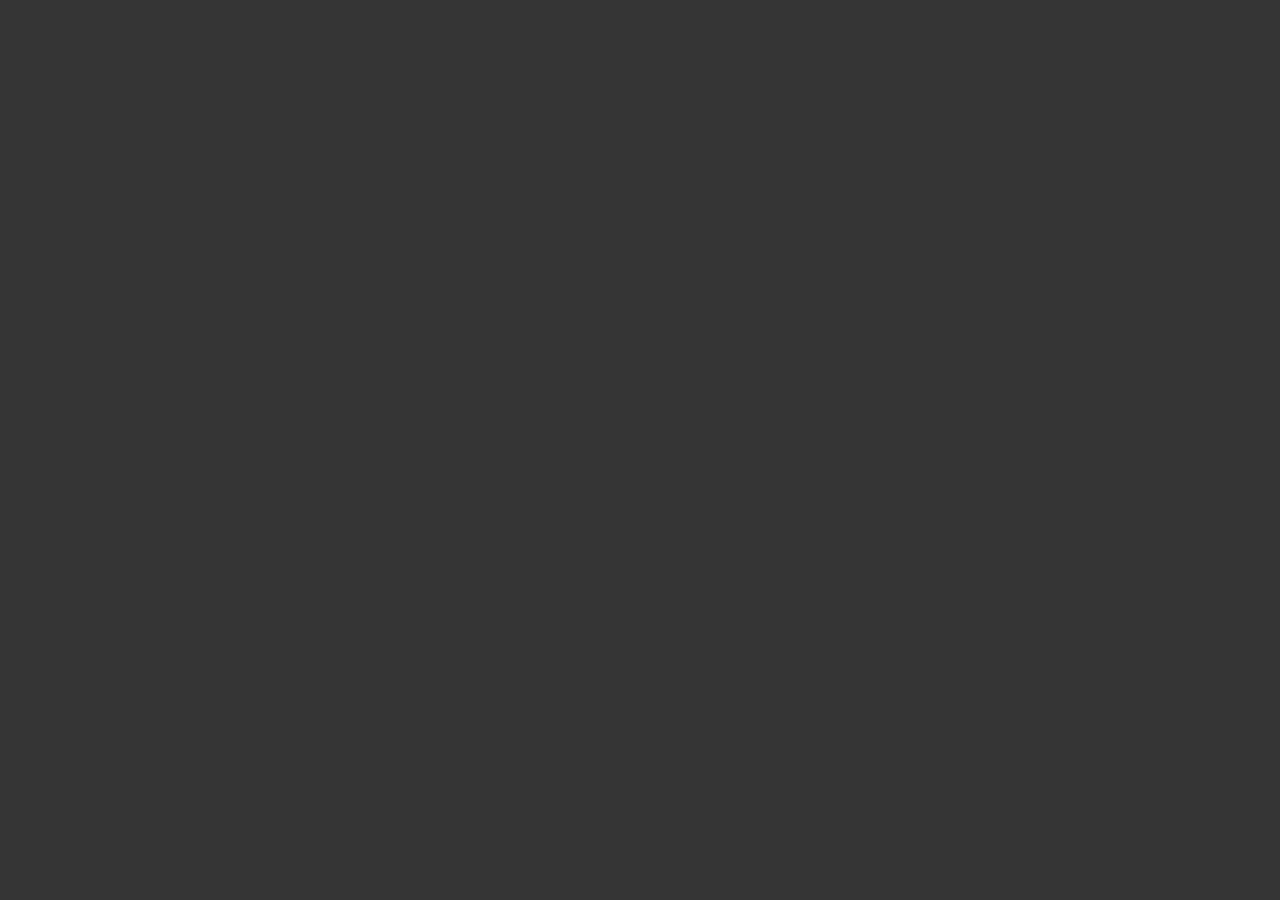
==== index.html @ 7dcd639b "a" ====
<!DOCTYPE html>
<html>
<head>
	<title>VLThemes - The team which love to make simple WEB solutions.</title>
	<meta charset="utf-8">
	<meta http-equiv="X-UA-Compatible" content="IE=edge">
	<meta name="viewport" content="width=device-width, initial-scale=1">
	<link rel="icon" type="image/jpg" href="[data-uri]" />

	<style>.demo-bar,.demo-bar-items{height:54px}body{margin:0;padding:0;font-size:14px;color:#acacac;line-height:1.7;font-family:-apple-system,BlinkMacSystemFont,"Segoe UI",Roboto,"Helvetica Neue",Arial,sans-serif,"Apple Color Emoji","Segoe UI Emoji","Segoe UI Symbol"}body,html{height:100%;overflow:hidden}a{text-decoration:none;color:inherit}a:focus,a:hover{text-decoration:none;outline:0;color:inherit}img{max-width:100%;height:auto}*,:after,:before{-webkit-box-sizing:border-box;box-sizing:border-box}.demo-bar{position:fixed;top:0;left:0;margin:15px;border-radius:4px;background-color:#2a2a2a;-webkit-transform:translateY(-130%);-ms-transform:translateY(-130%);transform:translateY(-130%);-webkit-transition:.4s transform ease-in-out;-o-transition:.4s transform ease-in-out;transition:.4s transform ease-in-out;will-change:transform;z-index:5}.demo-bar.demo-bar-show{-webkit-transform:translateY(0);-ms-transform:translateY(0);transform:translateY(0)}.demo-bar:after{content:'';display:table;clear:both}.demo-bar-item-collapse,.demo-bar-show-state-1 .hide-state-1,.demo-bar-show-state-2 .hide-state-2,.demo-bar-show-state-3 .hide-state-3{display:none}.demo-bar-show-state-1 .demo-hide-inactive,.demo-preview-cont.is-active>img,.demo-products-demos-list:hover .demo-products-list-menu,.demo-products-list:hover .demo-products-list-menu{display:block}.demo-bar-show-state-1 .demo-bar-item-expand{display:none}.demo-bar.demo-bar-show-state-2{-webkit-transform:translateX(calc(-100% + 12px)) translateY(0);-ms-transform:translateX(calc(-100% + 12px)) translateY(0);transform:translateX(calc(-100% + 12px)) translateY(0)}.demo-bar-show-state-2 .demo-bar-item-collapse{display:none}.demo-bar-items{float:left;list-style-type:none;margin:0;padding:0}.demo-bar-items>li{display:table;float:left;padding:0 15px;height:100%}.demo-bar-items>.demo-bar-item-small{padding:0 5px}.demo-bar-items>li+li{border-left:1px solid #333}.demo-bar-items>li>div{display:table-cell;vertical-align:middle;margin-left:15px;margin-right:15px}.demo-bar-items>li>div>a{line-height:1}.demo-link-icon{display:block;padding:10px 15px;font-size:.9em;margin-left:-10px;margin-right:-10px;line-height:0}.demo-link-icon>*{vertical-align:middle}.demo-link-icon>img+span{margin-left:3px}.demo-link-icon:hover{opacity:.7}.demo-bar-items .demo-hide-inactive,.demo-hide-inactive{display:none}.demo-label{padding:4px 5px;margin-top:4px;border-radius:2px;font-size:.6em;line-height:1;font-weight:700;text-transform:uppercase;color:#fff;background-color:#656565}.demo-products-list li .demo-label{float:right}.demo-label-html{background-color:#cc3916}.demo-label-wp{background-color:#137dcc}.demo-label-free{background-color:#21a912}.demo-envato-btn{display:inline-block;margin:0;border:0;border-radius:4px;text-align:center;cursor:pointer;position:relative;padding:8px 20px;top:-1px;background-color:#82b440;-webkit-box-shadow:0 2px 0 #6f9a37;box-shadow:0 2px 0 #6f9a37}.demo-envato-btn,.demo-envato-btn:active,.demo-envato-btn:focus,.demo-envato-btn:hover{color:#fff}.demo-envato-btn:hover{background-color:#7aa93c}.demo-envato-btn:active{top:1px;-webkit-box-shadow:0 1px 0 #7aa93c;box-shadow:0 1px 0 #7aa93c}.demo-envato-btn:empty,.demo-products-demos-list:empty,.demo-products-list:empty{display:none}.demo-frame,.demo-frame>iframe{display:block;background-color:#353535}.demo-frame{position:fixed;left:0;top:0;right:0;bottom:0}.demo-frame>iframe{width:100%;height:100%}.demo-products-demos-list,.demo-products-list{position:relative;width:190px;display:block;line-height:1em}.demo-products-demos-list .demo-products-list-current,.demo-products-list .demo-products-list-current{position:relative;display:block;background-color:#3a3a3a;color:#fff;border:0;border-radius:4px;cursor:pointer;font-size:14px;padding:5px 25px 5px 15px;line-height:1.5;text-transform:capitalize;white-space:nowrap;overflow:hidden;-o-text-overflow:ellipsis;text-overflow:ellipsis}.demo-products-list .demo-products-list-current:after{-webkit-transform:rotate(-45deg);-ms-transform:rotate(-45deg);transform:rotate(-45deg);-webkit-transform-origin:100% 0;-ms-transform-origin:100% 0;transform-origin:100% 0}.demo-products-list .demo-products-list-current:after,.demo-products-list .demo-products-list-current:before{content:'';position:absolute;display:block;top:50%;right:15px;margin-top:-3px;width:7px;border-bottom:1px solid;border-top:1px solid}.demo-products-demos-list .demo-products-list-current:after{-webkit-transform:rotate(-45deg);-ms-transform:rotate(-45deg);transform:rotate(-45deg);-webkit-transform-origin:100% 0;-ms-transform-origin:100% 0;transform-origin:100% 0}.demo-products-demos-list .demo-products-list-current:after,.demo-products-demos-list .demo-products-list-current:before{content:'';position:absolute;display:block;top:50%;right:15px;margin-top:-3px;width:7px;border-bottom:1px solid;border-top:1px solid}.demo-products-demos-list .demo-products-list-current:before,.demo-products-list .demo-products-list-current:before{-webkit-transform:rotate(45deg);-ms-transform:rotate(45deg);transform:rotate(45deg);-webkit-transform-origin:0 0;-ms-transform-origin:0 0;transform-origin:0 0}.demo-products-list-menu{position:absolute;display:none;list-style-type:none;margin:0;padding:0;top:100%;left:0;width:100%;background-color:#3a3a3a;max-height:380px;overflow-y:auto;border-bottom-left-radius:4px;border-bottom-right-radius:4px;border-top:1px solid #2f2f2f}.demo-products-list-menu li{position:relative;display:block}.demo-products-list-menu li a{display:block;cursor:pointer;line-height:1.75;padding:5px 14px;text-transform:none;color:#bdbdbd}.demo-products-list-menu li a.is-active,.demo-products-list-menu li a:hover{color:#fff;background-color:#252525}.demo-products-demos-list:hover .demo-products-list-current,.demo-products-list:hover .demo-products-list-current{border-bottom-left-radius:0;border-bottom-right-radius:0}.demo-preview-cont{position:absolute;visibility:hidden;top:0;left:0;right:0;bottom:0;-webkit-transition:.4s background-color,.4s visibility;-o-transition:.4s background-color,.4s visibility;transition:.4s background-color,.4s visibility}.demo-preview-cont.is-active{visibility:visible;background-color:rgba(0,0,0,.7)}.demo-preview-cont>img{display:none;position:fixed;border-radius:4px;z-index:6;width:590px}@media (max-width:900px){.demo-hide-lg{display:none!important}}@media (max-width:590px){.demo-hide-md{display:none!important}.demo-products-demos-list,.demo-products-list{width:200px}}@media (max-width:440px){.demo-hide-sm{display:none!important}}</style>
</head>
<body>

<!-- START: Top Bar -->
<header class="demo-bar">
	<ul class="demo-bar-items">
		<li class="demo-hide-md">
			<div>
				<a href="https://vlthemes.com" class="demo-link-icon" target="_blank">
					<img alt="VLThemes" width="25" src="data:image/svg+xml;utf8,%3Csvg%20width%3D%22178%22%20height%3D%22200%22%20viewBox%3D%220%200%20178%20200%22%20version%3D%221.1%22%20xmlns%3D%22http%3A%2F%2Fwww.w3.org%2F2000%2Fsvg%22%3E%3Ctitle%3EGroup%202%20Copy%3C%2Ftitle%3E%3Cg%20id%3D%22Page-1%22%20stroke%3D%22none%22%20stroke-width%3D%221%22%20fill%3D%22none%22%20fill-rule%3D%22evenodd%22%3E%3Cg%20id%3D%22Group-3%22%20fill%3D%22%23FFF%22%3E%3Cg%20id%3D%22Group-2-Copy%22%3E%3Cpath%20d%3D%22M78.616%203.365c5.735-3.318%2015.028-3.321%2020.768%200l68.232%2039.487C173.351%2046.17%20178%2054.236%20178%2060.853v79.023c0%206.624-4.644%2014.68-10.384%2018.002l-68.232%2039.486c-5.735%203.319-15.028%203.322-20.768%200l-68.232-39.486C4.649%20154.559%200%20146.494%200%20139.876V60.853c0-6.623%204.644-14.68%2010.384-18.001L78.616%203.365zm7.91%20145.069l-.214.506-11.146-27.052-.004.007L52.66%2067.27H30.248l33.618%2081.671h22.448l.211-.506zm6.16-14.78l33.681-80.82-22.37.027-21.709%2051.974%2010.397%2028.818zm14.403-.862c.932%204.62%202.842%208.156%205.73%2010.606%204.263%203.616%2010.316%205.423%2018.21%205.423%207.893%200%2015.198-1.077%2015.198-1.077l-3.149-14.935s-4.515.594-8.097.325c-3.582-.269-5.945-1.254-7.15-2.32-1.204-1.066-2.32-3.455-2.32-5.958V88.589l-18.422%2044.203zm25.305-60.719l-6.65%2015.96h17.334v-15.96h-10.684z%22%20id%3D%22Combined-Shape-Copy%22%2F%3E%3C%2Fg%3E%3C%2Fg%3E%3C%2Fg%3E%3C%2Fsvg%3E" />
				</a>
			</div>
		</li>
		<li class="demo-hide-sm">
			<div>
				<div class="demo-products-list"></div>
			</div>
		</li>
		<li class="demo-bar-item-small hide-state-1">
			<div>
				<a class="demo-link-icon" href="#expand-action" title="Expand Frame">
					<img alt="Expand Frame" width="8" src="data:image/svg+xml;utf8,%3Csvg%20aria-hidden%3D%22true%22%20data-prefix%3D%22fas%22%20data-icon%3D%22angle-right%22%20role%3D%22img%22%20xmlns%3D%22http%3A%2F%2Fwww.w3.org%2F2000%2Fsvg%22%20viewBox%3D%220%200%20256%20512%22%20class%3D%22svg-inline--fa%20fa-angle-right%20fa-w-8%20fa-3x%22%3E%3Cpath%20fill%3D%22%23fff%22%20d%3D%22M224.3%20273l-136%20136c-9.4%209.4-24.6%209.4-33.9%200l-22.6-22.6c-9.4-9.4-9.4-24.6%200-33.9l96.4-96.4-96.4-96.4c-9.4-9.4-9.4-24.6%200-33.9L54.3%20103c9.4-9.4%2024.6-9.4%2033.9%200l136%20136c9.5%209.4%209.5%2024.6.1%2034z%22%20class%3D%22%22%2F%3E%3C%2Fsvg%3E" />
				</a>
			</div>
		</li>
		<li class="demo-hide-lg hide-state-2 hide-state-3">
			<div>
				<div class="demo-products-demos-list"></div>
			</div>
		</li>


		<li class="hide-state-2 hide-state-3">
			<div>
				<a class="demo-envato-btn" href="#buy-action" data-purchase="Buy Now" data-download="Download"></a>
			</div>
		</li>
		<li class="demo-hide-md hide-state-2 hide-state-3">
			<div>
				<a class="demo-link-icon" href="http://eepurl.com/cAIc41" target="_blank" title="Subscribe to Newsletter">
					<img alt="Subscribe" width="15" src="data:image/svg+xml;utf8,%3Csvg%20width%3D%221792%22%20height%3D%221792%22%20viewBox%3D%220%200%201792%201792%22%20xmlns%3D%22http%3A%2F%2Fwww.w3.org%2F2000%2Fsvg%22%3E%3Cpath%20d%3D%22M912%201696q0-16-16-16-59%200-101.5-42.5T752%201536q0-16-16-16t-16%2016q0%2073%2051.5%20124.5T896%201712q16%200%2016-16zm-666-288h1300q-266-300-266-832%200-51-24-105t-69-103-121.5-80.5T896%20256t-169.5%2031.5T605%20368t-69%20103-24%20105q0%20532-266%20832zm1482%200q0%2052-38%2090t-90%2038h-448q0%20106-75%20181t-181%2075-181-75-75-181H192q-52%200-90-38t-38-90q50-42%2091-88t85-119.5%2074.5-158.5%2050-206T384%20576q0-152%20117-282.5T808%20135q-8-19-8-39%200-40%2028-68t68-28%2068%2028%2028%2068q0%2020-8%2039%20190%2028%20307%20158.5T1408%20576q0%20139%2019.5%20260t50%20206%2074.5%20158.5%2085%20119.5%2091%2088z%22%20fill%3D%22%23fff%22%2F%3E%3C%2Fsvg%3E" />
					<span class="demo-hide-lg">Subscribe</span>
				</a>
			</div>
		</li>
		<li class="demo-bar-item-small hide-state-2 hide-state-3">
			<div>
				<a class="demo-link-icon" href="#collapse-action" title="Collapse Frame">
					<img alt="Collapse Frame" width="8" src="data:image/svg+xml;utf8,%3Csvg%20aria-hidden%3D%22true%22%20data-prefix%3D%22fas%22%20data-icon%3D%22angle-left%22%20role%3D%22img%22%20xmlns%3D%22http%3A%2F%2Fwww.w3.org%2F2000%2Fsvg%22%20viewBox%3D%220%200%20256%20512%22%20class%3D%22svg-inline--fa%20fa-angle-left%20fa-w-8%20fa-3x%22%3E%3Cpath%20fill%3D%22%23fff%22%20d%3D%22M31.7%20239l136-136c9.4-9.4%2024.6-9.4%2033.9%200l22.6%2022.6c9.4%209.4%209.4%2024.6%200%2033.9L127.9%20256l96.4%2096.4c9.4%209.4%209.4%2024.6%200%2033.9L201.7%20409c-9.4%209.4-24.6%209.4-33.9%200l-136-136c-9.5-9.4-9.5-24.6-.1-34z%22%20class%3D%22%22%2F%3E%3C%2Fsvg%3E" />
				</a>
			</div>
		</li>
	</ul>
</header>
<!-- END: Top Bar -->

<!-- START: iframe -->
<div class="demo-frame">
	<iframe frameborder="0"></iframe>
</div>
<!-- END: iframe -->

<!-- Yandex.Metrika counter -->
<!-- <script type="text/javascript" >
	(function (d, w, c) {
		(w[c] = w[c] || []).push(function() {
			try {
				w.yaCounter48610532 = new Ya.Metrika({
					id:48610532,
					clickmap:true,
					trackLinks:true,
					accurateTrackBounce:true
				});
			} catch(e) { }
		});

		var n = d.getElementsByTagName("script")[0],
			s = d.createElement("script"),
			f = function () { n.parentNode.insertBefore(s, n); };
		s.type = "text/javascript";
		s.async = true;
		s.src = "https://mc.yandex.ru/metrika/watch.js";

		if (w.opera == "[object Opera]") {
			d.addEventListener("DOMContentLoaded", f, false);
		} else { f(); }
	})(document, window, "yandex_metrika_callbacks");
</script>
<noscript><div><img src="https://mc.yandex.ru/watch/48610532" style="position:absolute; left:-9999px;" alt="" /></div></noscript> -->
<!-- /Yandex.Metrika counter -->

<!-- Global site tag (gtag.js) - Google Analytics -->
<!-- <script async src="https://www.googletagmanager.com/gtag/js?id=UA-50482779-7"></script>
<script>
	window.dataLayer = window.dataLayer || [];
	function gtag(){dataLayer.push(arguments);}
	gtag('js', new Date());

	gtag('config', 'UA-50482779-7');
</script> -->

<script>!function(){function i(t){var e=!!t&&"length"in t&&t.length,n=o.fn.type(t);return"function"!==n&&!o.fn.isWindow(t)&&("array"===n||0===e||"number"==typeof e&&0<e&&e-1 in t)}Element.prototype.matchesSelector||(Element.prototype.matchesSelector=Element.prototype.webkitMatchesSelector||Element.prototype.mozMatchesSelector||Element.prototype.msMatchesSelector||Element.prototype.oMatchesSelector),Element.prototype.matches||(Element.prototype.matches=Element.prototype.matchesSelector);var t=[],e={},o=function(t,e){return new o.prototype.init(t,e)};o.fn=o.prototype={constructor:o,length:0,push:t.push,sort:t.sort,splice:t.splice,concat:t.concat,makeArray:function(t,e){var n=e||[];return null!=t&&(i(Object(t))?o.fn.merge(n,"string"==typeof t?[t]:t):o.fn.push.call(n,t)),n},merge:function(t,e){for(var n=+e.length,r=0,i=t.length;r<n;r++)t[i++]=e[r];return t.length=i,t},type:function(t){return null==t?t+"":"object"==typeof t||"function"==typeof t?e[toString.call(t)]||"object":typeof t},isWindow:function(t){return null!=t&&t===t.window},init:function(t,e){var n=this;if(e=e||document,!t)return n;if("string"!=typeof t)return n[0]=t,n.length=1,n;var r=e.querySelectorAll(t);return r&&r.length&&o.fn.makeArray(r,n),n},each:function(t){return o.each(this,t)}},o.extend=o.fn.extend=function(){var t,e,n,r,i,o,s=arguments[0]||{},c=1,a=arguments.length,u=!1;for("boolean"==typeof s&&(u=s,s=arguments[c]||{},c++),"object"==typeof s||jQuery.isFunction(s)||(s={}),c===a&&(s=this,c--);c<a;c++)if(null!=(t=arguments[c]))for(e in t)n=s[e],s!==(r=t[e])&&(u&&r&&(jQuery.isPlainObject(r)||(i=Array.isArray(r)))?(i?(i=!1,o=n&&Array.isArray(n)?n:[]):o=n&&jQuery.isPlainObject(n)?n:{},s[e]=jQuery.extend(u,o,r)):void 0!==r&&(s[e]=r));return s},o.prototype.init.prototype=o.fn,o.extend({each:function(t,e){var n,r=0;if(i(t))for(n=t.length;r<n&&!1!==e.call(t[r],r,t[r]);r++);else for(r in t)if(!1===e.call(t[r],r,t[r]))break;return t}}),o.extend(o.fn,{html:function(t){return void 0!==t?this.each(function(){this.innerHTML=t}):this[0].innerHTML},text:function(t){return void 0!==t?this.each(function(){this.innerHTML=t}):this[0].textContent},attr:function(t,e){return void 0!==e?this.each(function(){this.setAttribute(t,e)}):this[0].getAttribute(t)},css:function(e,t){var n=this;return e instanceof Object?(Object.keys(e).forEach(function(t){n.css(t,e[t])}),n):void 0!==t?n.each(function(){this.style[e]=t}):window.getComputedStyle?window.getComputedStyle(n[0]).getPropertyValue(e):n[0].style[e]},addClass:function(t){return this.each(function(){this.classList?this.classList.add(t):this.className+=" "+t})},removeClass:function(t){return this.each(function(){this.classList?this.classList.remove(t):this.className=this.className.replace(new RegExp("(^|\\b)"+t.split(" ").join("|")+"(\\b|$)","gi")," ")})},hasClass:function(t){return 0<=this[0].className.indexOf(t)},find:function(t){var e=o.fn.merge(o(),[]);return this.each(function(){e=o.fn.merge(e,o(t,this))}),e},filter:function(t){var e=o.fn.merge(o(),[]);return this.each(function(){this.matches(t)&&(e=o.fn.merge(e,[this]))}),e},closest:function(t){var e=o.fn.merge(o(),[]),n=this[0];do{if(n.matches(t))return o(n);n=n.parentElement}while(null!==n);return e},append:function(t){return this.each(function(){this.insertAdjacentHTML("beforeend",t)})},prepend:function(t){return this.each(function(){this.insertAdjacentHTML("afterbefin",t)})},on:function(t,e,n){if("string"!=typeof e&&(n=e),n)return this.each(function(){this.addEventListener(t,function(t){"string"==typeof e?t.target&&t.target.matches(e)&&n.apply(t.target,[t]):n.apply(this,[t])},"string"==typeof e)})}}),window.$=o}();</script>
<script>!function(b){"use strict";window.demo_init=function(e){var l=e.products||{};function c(e){var t={id:e=-1!==e.indexOf(".")?e.substring(0,e.indexOf(".")):e};return l[e]?b.extend(t,!0,l[e]):t}var t=location.hash.replace("#",""),a=t.split("?"),m=(c(t=a[0]).name?t:m)||e.currentProduct||"",s=/iPad|iPhone|iPod/.test(navigator.userAgent)&&!window.MSStream;if(s=s||"storefront=envato-elements"===a[1])window.location.href=c(m).url;else{var o,u=b(".demo-products-list"),i="";b.each(l,function(e,t){i+='<li><a href="#'+e+'">'+t.name+'<span class="demo-label demo-label-'+t.tag.toLowerCase()+'">'+t.tag+"</span></a></li>"}),i='<span class="demo-products-list-current"></span><ul class="demo-products-list-menu">'+i+"</ul>",u.html(i);var n=u.find(".demo-products-list-menu");b(window).on("resize",function(){clearTimeout(o),o=setTimeout(function(){n.css({display:"block",height:""});var e=window.innerHeight||document.documentElement.clientHeight||document.body.clientHeight,t=n[0].getBoundingClientRect(),a=t.bottom+10;e<a&&n.css("height",t.height-(a-e)+"px"),n.css("display","")},100)}),b("body").append('<div class="demo-preview-cont"></div>');var d=b(".demo-bar"),r=b(".demo-preview-cont");r.append("<img>");var h=r.find("img");setTimeout(function(){d.addClass("demo-bar-show")},e.showDelay),u.on("mouseenter","li > a",function(e){var t=this.hash.replace("#","");t&&t in l&&(h.attr("src",l[t].img||""),function(e){h.attr("style","");var t=window.innerWidth||document.documentElement.clientWidth||document.body.clientWidth,a=parseFloat(h.css("width")),s=e.closest(".demo-products-list-menu")[0].getBoundingClientRect().right+10,o=d[0].getBoundingClientRect().bottom+10;t<s+a+10&&(a=t-s-10),h.css({left:s+"px",top:o+"px",width:a+"px"})}(b(this)),r.addClass("is-active"))}),u.on("mouseleave","li > a",function(){r.removeClass("is-active")}),d.addClass(localStorage.getItem("demo-frame-state")||"demo-bar-show-state-3"),b('[href="#expand-action"], [href="#collapse-action"]').on("click",function(e){e.preventDefault();var t="";t=d.hasClass("demo-bar-show-state-1")?"demo-bar-show-state-2":d.hasClass("demo-bar-show-state-2")?"demo-bar-show-state-3":"demo-bar-show-state-1",d.removeClass("demo-bar-show-state-1"),d.removeClass("demo-bar-show-state-2"),d.removeClass("demo-bar-show-state-3"),d.addClass(t),localStorage.setItem("demo-frame-state",t)});var f=b(".demo-products-demos-list"),p=b(".demo-frame > iframe"),v=b('[href="#buy-action"]'),w=b('[href="#close-action"]');g(m),b(window).on("hashchange",function(){g(location.hash.replace("#",""))})}function g(e){var t,a,s,o=c(e),i=(a=-1!==(t=e).indexOf(".")?t.substring(t.indexOf(".")+1):t,s={id:t=-1!==t.indexOf(".")?t.substring(0,t.indexOf(".")):t,demo_id:a},l[t]&&l[t].demos&&l[t].demos[a]?b.extend(s,!0,l[t].demos[a]):s);if(o.name){m=e,function(){var a=c(m);if(a.demos){var s="";b.each(a.demos,function(e,t){s+='<li><a href="#'+a.id+"."+e+'">'+t.name+"</a></li>"}),s='<span class="demo-products-list-current"></span><ul class="demo-products-list-menu">'+s+"</ul>",f.html(s)}else f.html("")}();var n=i.url||o.url,d=i.purchase||o.purchase,r=i.download||o.download;u.find(".demo-products-list-current").text(o.name),f.find(".demo-products-list-current").text(i.name||"Select Demo"),v.attr("href",d||r),v.html(d?v.attr("data-purchase"):r?v.attr("data-download"):""),w.attr("href",n),u.find("a").removeClass("is-active").filter('[href="#'+o.id+'"]').addClass("is-active"),f.find("a").removeClass("is-active").filter('[href="#'+m+'"]').addClass("is-active"),p.attr("src",n)}}}}($);</script>
<script>!function(){"use strict";demo_init({showDelay:5e3,products:{ziomm:{name:"Ziomm",tag:"WP",img:"https://vlthemes.com/img/preview/ziomm_wp_preview.jpg",url:"https://wp.vlthemes.com/ziomm/",purchase:"https://1.envato.market/9WGvBe",demos:{creative_agency:{name:"Creative Agency",url:"https://wp.vlthemes.com/ziomm/home-creative-agency/"},simple_agency:{name:"Simple Agency",url:"https://wp.vlthemes.com/ziomm/home-simple-agency/"},pinterest_portfolio:{name:"Pinterest Portfolio",url:"https://wp.vlthemes.com/ziomm/home-pinterest-portfolio/"},personal_landing:{name:"Personal Landing",url:"https://wp.vlthemes.com/ziomm/home-personal/"},digital_agency:{name:"Digital Agency",url:"https://wp.vlthemes.com/ziomm/home-digital-agency/"},portfolio_metro:{name:"Portfolio Metro",url:"https://wp.vlthemes.com/ziomm/home-portfolio-metro/"},creative_portfolio:{name:"Creative Portfolio",url:"https://wp.vlthemes.com/ziomm/home-creative-portfolio/"},dark_portfolio:{name:"Dark Portfolio",url:"https://wp.vlthemes.com/ziomm/home-dark-portfolio/"},corporate_agency:{name:"Corporate Agency",url:"https://wp.vlthemes.com/ziomm/home-corporate/"},carousel_portfolio:{name:"Carousel Portfolio",url:"https://wp.vlthemes.com/ziomm/home-carousel-portfolio/"},parallax_showcase:{name:"Parallax Showcase",url:"https://wp.vlthemes.com/ziomm/home-parallax-showcase/"},split_slider:{name:"Split Slider",url:"https://wp.vlthemes.com/ziomm/home-split-slider/"},tooltip_portfolio:{name:"Tooltip Portfolio",url:"https://wp.vlthemes.com/ziomm/home-tooltip-portfolio/"},interactive_text:{name:"Interactive Text",url:"https://wp.vlthemes.com/ziomm/home-interactive-text/"},fullscreen_video:{name:"Fullscreen Video",url:"https://wp.vlthemes.com/ziomm/home-fullscreen-video/"},hoverable_portfolio:{name:"Hoverable Portfolio",url:"https://wp.vlthemes.com/ziomm/home-hoverable-portfolio/"}}},sixten:{name:"Sixten",tag:"WP",img:"https://vlthemes.com/img/preview/sixten_wp_preview.jpg",url:"https://wp.vlthemes.com/sixten/",purchase:"https://1.envato.market/5WGBD",demos:{digital_agency:{name:"Digital agency",url:"https://wp.vlthemes.com/sixten/home-digital-agency/"},digital_studio:{name:"Digital studio",url:"https://wp.vlthemes.com/sixten/home-digital-studio/"},personal_portfolio:{name:"Personal portfolio",url:"https://wp.vlthemes.com/sixten/home-personal-portfolio/"},videographer:{name:"Videographer",url:"https://wp.vlthemes.com/sixten/home-videographer/"},photographer:{name:"Photographer",url:"https://wp.vlthemes.com/sixten/home-photographer/"},metro_portfolio:{name:"Metro portfolio",url:"https://wp.vlthemes.com/sixten/home-metro-portfolio/"},hoverable_portfolio:{name:"Hoverable portfolio",url:"https://wp.vlthemes.com/sixten/home-hoverable-portfolio/"},tooltip_portfolio:{name:"Tooltip portfolio",url:"https://wp.vlthemes.com/sixten/home-tooltip-portfolio/"},portfolio_carousel:{name:"Portfolio carousel",url:"https://wp.vlthemes.com/sixten/home-portfolio-carousel/"},fullpage_slider:{name:"Fullpage slider",url:"https://wp.vlthemes.com/sixten/home-fullpage-slider/"},creative_showcase:{name:"Creative showcase",url:"https://wp.vlthemes.com/sixten/home-creative-showcase/"},projects_showcase:{name:"Projects showcase",url:"https://wp.vlthemes.com/sixten/home-projects-showcase/"},split_screen_slider:{name:"Split-screen slider",url:"https://wp.vlthemes.com/sixten/home-split-screen-slider/"},cascading_portfolio:{name:"Cascading portfolio",url:"https://wp.vlthemes.com/sixten/home-cascading-portfolio/"},freelancer:{name:"Freelancer",url:"https://wp.vlthemes.com/sixten/about-me-03/"},tooltip_image:{name:"Tooltip image",url:"https://wp.vlthemes.com/sixten/work-tooltip-01/"},grid_carousel_dark:{name:"Grid carousel (dark)",url:"https://wp.vlthemes.com/sixten/work-carousel-grid-dark/"},hoverable_showcase:{name:"Hoverable showcase",url:"https://wp.vlthemes.com/sixten/home-hoverable-showcase/"},parallax_portfolio:{name:"Parallax portfolio",url:"https://wp.vlthemes.com/sixten/home-parallax-portfolio/"},projects_tooltip:{name:"Projects tooltip",url:"https://wp.vlthemes.com/sixten/work-tooltip-02/"},interactive_showcase:{name:"Interactive showcase",url:"https://wp.vlthemes.com/sixten/home-interactive-showcase/"}}},leedo:{name:"Leedo",tag:"WP",img:"https://vlthemes.com/img/preview/leedo_wp_preview.jpg",url:"https://wp.vlthemes.com/leedo/",purchase:"https://1.envato.market/c/417052/275988/4415?u=https%3A%2F%2Fthemeforest.net%2Fitem%2Fleedo-creative-portfolio-wordpress-theme%2F22697428",demos:{main_home:{name:"Main Home",url:"https://wp.vlthemes.com/leedo/homepage-01/"},creative_agency:{name:"Creative Agency",url:"https://wp.vlthemes.com/leedo/homepage-02/"},freelancer_home:{name:"Freelancer Home",url:"https://wp.vlthemes.com/leedo/homepage-03/"},masonry_portfolio:{name:"Masonry Portfolio",url:"https://wp.vlthemes.com/leedo/homepage-10/"},digital_studio:{name:"Digital Studio",url:"https://wp.vlthemes.com/leedo/homepage-04/"},personal_portfolio:{name:"Personal Portfolio",url:"https://wp.vlthemes.com/leedo/homepage-11/"},personal_cv:{name:"Personal CV",url:"https://wp.vlthemes.com/leedo/homepage-13/"},music_events:{name:"Music Events",url:"https://wp.vlthemes.com/leedo/homepage-14/"},videograper:{name:"Videographer",url:"https://wp.vlthemes.com/leedo/homepage-15/"},app_landing_page:{name:"App Landing Page",url:"https://wp.vlthemes.com/leedo/homepage-18/"},game_studio:{name:"Game Studio",url:"https://wp.vlthemes.com/leedo/homepage-19/"},illustrator_portfolio:{name:"Illustrator Portfolio",url:"https://wp.vlthemes.com/leedo/homepage-20/"},horizontal_scroll:{name:"Horizontal Scroll",url:"https://wp.vlthemes.com/leedo/homepage-21/"},digital_agency:{name:"Digital Agency",url:"https://wp.vlthemes.com/leedo/homepage-08/"},portfolio_carousel:{name:"Portfolio Carousel",url:"https://wp.vlthemes.com/leedo/homepage-05/"},hoverable_portfolio:{name:"Hoverable Portfolio",url:"https://wp.vlthemes.com/leedo/homepage-09/"},projects_showcase:{name:"Projects Showcase",url:"https://wp.vlthemes.com/leedo/homepage-06/"},spleetscreen_slider:{name:"Spleet-Screen Slider",url:"https://wp.vlthemes.com/leedo/homepage-07/"},fullpage_slider:{name:"Fullpage Slider",url:"https://wp.vlthemes.com/leedo/homepage-12/"}}},aksel:{name:"Aksel",tag:"WP",img:"https://vlthemes.com/img/preview/aksel_wp_preview.jpg",url:"https://wp.vlthemes.com/aksel/",purchase:"https://1.envato.market/BXXLPy"},mikael:{name:"Mikael",tag:"WP",img:"https://vlthemes.com/img/preview/mikael_wp_preview.jpg",url:"https://wp.vlthemes.com/mikael/",purchase:"https://1.envato.market/7YzNV"},norwood:{name:"Norwood",tag:"WP",img:"https://vlthemes.com/img/preview/norwood_wp_preview.jpg",url:"https://wp.vlthemes.com/norwood/",purchase:"https://1.envato.market/c/417052/275988/4415?u=https%3A%2F%2Fthemeforest.net%2Fitem%2Fnorwood-minimalist-multipurpose-portfolio-wordpress-theme%2F21517204",demos:{portfolio:{name:"Portfolio",url:"https://wp.vlthemes.com/norwood/demo/demo-portfolio/"},business:{name:"Business",url:"https://wp.vlthemes.com/norwood/demo/demo-business/"},personal:{name:"Personal",url:"https://wp.vlthemes.com/norwood/demo/demo-personal/"},gallery:{name:"Gallery",url:"https://wp.vlthemes.com/norwood/demo/demo-gallery/"},agency:{name:"Agency",url:"https://wp.vlthemes.com/norwood/demo/demo-agency/"},studio:{name:"Studio",url:"https://wp.vlthemes.com/norwood/demo/demo-studio/"},photography:{name:"Photography",url:"https://wp.vlthemes.com/norwood/demo/demo-photography/"},corporate:{name:"Corporate",url:"https://wp.vlthemes.com/norwood/demo/demo-corporate/"},videography:{name:"Videography",url:"https://wp.vlthemes.com/norwood/demo/demo-videography/"},app:{name:"Mobile App",url:"https://wp.vlthemes.com/norwood/demo/demo-mobile-app/"},blog_magazine:{name:"Blog / Magazine",url:"https://wp.vlthemes.com/norwood/demo/demo-blog-magazine/"},logo_portfolio:{name:"Logo Portfolio",url:"https://wp.vlthemes.com/norwood/demo/demo-logo-portfolio/"},architect:{name:"Architect",url:"https://wp.vlthemes.com/norwood/demo/demo-architect/"}}},folim_wp:{name:"Folim",tag:"WP",img:"https://vlthemes.com/img/preview/folim_wp_preview.jpg",url:"https://wp.vlthemes.com/folim/",purchase:"https://1.envato.market/c/417052/275988/4415?u=https%3A%2F%2Fthemeforest.net%2Fitem%2Ffolim-clean-minimalist-portfolio-woocommerce-wordpress-theme%2F22168502",demos:{demo1:{name:"Homepage 01",url:"https://wp.vlthemes.com/folim/"},demo2:{name:"Homepage 02",url:"https://wp.vlthemes.com/folim/homepage/homepage-02/"},demo3:{name:"Homepage 03",url:"https://wp.vlthemes.com/folim/homepage/homepage-03/"},demo4:{name:"Homepage 04",url:"https://wp.vlthemes.com/folim/homepage/homepage-04/"},demo5:{name:"Homepage 05",url:"https://wp.vlthemes.com/folim/homepage/homepage-05/"},demo6:{name:"Homepage 06",url:"https://wp.vlthemes.com/folim/homepage/homepage-06/"}}},folim_wp_lite:{name:"Folim Lite",tag:"WP",img:"https://vlthemes.com/img/preview/folim_wp_preview.jpg",url:"https://wp.vlthemes.com/folim-lite/",purchase:"https://1.envato.market/c/417052/275988/4415?u=https%3A%2F%2Fthemeforest.net%2Fitem%2Ffolim-clean-minimalist-portfolio-wordpress-theme%2F21992924",demos:{demo1:{name:"Homepage 01",url:"https://wp.vlthemes.com/folim-lite/"},demo2:{name:"Homepage 02",url:"https://wp.vlthemes.com/folim-lite/homepage/homepage-02/"},demo3:{name:"Homepage 03",url:"https://wp.vlthemes.com/folim-lite/homepage/homepage-03/"},demo4:{name:"Homepage 04",url:"https://wp.vlthemes.com/folim-lite/homepage/homepage-04/"},demo5:{name:"Homepage 05",url:"https://wp.vlthemes.com/folim-lite/homepage/homepage-05/"},demo6:{name:"Homepage 06",url:"https://wp.vlthemes.com/folim-lite/homepage/homepage-06/"}}},vinero_multipurpose:{name:"Vinero Multipurpose",tag:"WP",img:"https://vlthemes.com/img/preview/vinero_multipurpose_wp_preview.jpg",url:"https://vlthemes.com/landing/vinero_multipurpose/",purchase:"https://1.envato.market/c/417052/275988/4415?u=https%3A%2F%2Fthemeforest.net%2Fitem%2Fvinero-creative-multipurpose-wordpress-theme%2F19322215",demos:{portfolio:{name:"Portfolio",url:"https://wp.vlthemes.com/vinero-multipurpose/"},business:{name:"Business",url:"https://wp.vlthemes.com/vinero-multipurpose/homepage-business/"},personal:{name:"Personal",url:"https://wp.vlthemes.com/vinero-multipurpose/homepage-personal/"},gallery:{name:"Gallery",url:"https://wp.vlthemes.com/vinero-multipurpose/homepage-gallery/"},minimal:{name:"Minimal",url:"https://wp.vlthemes.com/vinero-multipurpose/homepage-minimal/"},agency:{name:"Agency",url:"https://wp.vlthemes.com/vinero-multipurpose/homepage-agency/"},photography:{name:"Photography",url:"https://wp.vlthemes.com/vinero-multipurpose/homepage-photography/"},corporate:{name:"Corporate",url:"https://wp.vlthemes.com/vinero-multipurpose/homepage-corporate/"},studio:{name:"Studio",url:"https://wp.vlthemes.com/vinero-multipurpose/homepage-studio/"},video:{name:"Video Banner",url:"https://wp.vlthemes.com/vinero-multipurpose/homepage-video-banner/"}}},osmos:{name:"Osmos",tag:"WP",img:"https://vlthemes.com/img/preview/osmos_wp_preview.jpg",url:"https://wp.vlthemes.com/osmos/",purchase:"https://1.envato.market/c/417052/275988/4415?u=https%3A%2F%2Fthemeforest.net%2Fitem%2Fosmos-minimalist-portfolio-wordpress-theme%2F20262260"},vinero_portfolio:{name:"Vinero Portfolio",tag:"WP",img:"https://vlthemes.com/img/preview/vinero_wp_preview.jpg",url:"https://wp.vlthemes.com/vinero-portfolio/",purchase:"https://1.envato.market/c/417052/275988/4415?u=https%3A%2F%2Fthemeforest.net%2Fitem%2Fvinero-very-clean-and-minimal-portfolio-wordpress-theme%2F16796397"},dreamy_wp:{name:"Dreamy",tag:"WP",img:"https://vlthemes.com/img/preview/dreamy_wp_preview.jpg",url:"https://wp.vlthemes.com/dreamy/",purchase:"https://1.envato.market/c/417052/275988/4415?u=https%3A%2F%2Fthemeforest.net%2Fitem%2Fdreamy-biggest-portfolio-wordpress-theme%2F19595532"},dreamy_wp_lite:{name:"Dreamy Lite",tag:"WP",img:"https://vlthemes.com/img/preview/dreamy_wp_lite_preview.jpg",url:"https://wp.vlthemes.com/dreamy-lite/",purchase:"https://1.envato.market/c/417052/275988/4415?u=https%3A%2F%2Fthemeforest.net%2Fitem%2Fdreamy-lite-responsive-portfolio-wordpress-theme%2F21109640"},paragon_wp:{name:"Paragon",tag:"WP",img:"https://vlthemes.com/img/preview/paragon_wp_preview.jpg",url:"https://wp.vlthemes.com/paragon/",purchase:"https://1.envato.market/c/417052/275988/4415?u=https%3A%2F%2Fthemeforest.net%2Fitem%2Fparagon-colorful-portfolio-for-freelancers-agencies%2F19428532"},paragon_wp_lite:{name:"Paragon Lite",tag:"WP",img:"https://vlthemes.com/img/preview/paragon_wp_lite_preview.jpg",url:"https://wp.vlthemes.com/paragon-lite/",purchase:"https://1.envato.market/c/417052/275988/4415?u=https%3A%2F%2Fthemeforest.net%2Fitem%2Fparagon-colorful-portfolio-for-freelancers-agencies%2F20631310"},alexzane_wp:{name:"Alex Zane",tag:"WP",img:"https://vlthemes.com/img/preview/alexzane_wp_preview.jpg",url:"https://wp.vlthemes.com/alex-zane/",purchase:"https://1.envato.market/c/417052/275988/4415?u=https%3A%2F%2Fthemeforest.net%2Fitem%2Falex-zane-photoportfolio-wordpress-theme%2F19098877"},mikael_html:{name:"Mikael",tag:"HTML",img:"https://vlthemes.com/img/preview/mikael_html_preview.jpg",url:"https://html.vlthemes.com/mikael/",purchase:"https://1.envato.market/0VqnM"},leedo_html:{name:"Leedo",tag:"HTML",img:"https://vlthemes.com/img/preview/leedo_html_preview.jpg",url:"https://html.vlthemes.com/leedo/",purchase:"https://1.envato.market/c/417052/298927/4662?u=https%3A%2F%2Fthemeforest.net%2Fitem%2Fleedo-modern-colorful-creative-portfolio-html5-template%2F23394543",demos:{main_home:{name:"Main Home",url:"https://html.vlthemes.com/leedo/homepage-01.html"},creative_agency:{name:"Creative Agency",url:"https://html.vlthemes.com/leedo/homepage-02.html"},freelancer_home:{name:"Freelancer Home",url:"https://html.vlthemes.com/leedo/homepage-03.html"},masonry_portfolio:{name:"Masonry Portfolio",url:"https://html.vlthemes.com/leedo/homepage-04.html"},digital_studio:{name:"Digital Studio",url:"https://html.vlthemes.com/leedo/homepage-05.html"},personal_portfolio:{name:"Personal Portfolio",url:"https://html.vlthemes.com/leedo/homepage-06.html"},digital_agency:{name:"Digital Agency",url:"https://html.vlthemes.com/leedo/homepage-07.html"},portfolio_carousel:{name:"Portfolio Carousel",url:"https://html.vlthemes.com/leedo/homepage-08.html"},hoverable_portfolio:{name:"Hoverable Portfolio",url:"https://html.vlthemes.com/leedo/homepage-09.html"},projects_showcase:{name:"Projects Showcase",url:"https://html.vlthemes.com/leedo/homepage-10.html"},split_screen_slider:{name:"Split-Screen Slider",url:"https://html.vlthemes.com/leedo/homepage-11.html"},fullpage_slider:{name:"Fullpage Slider",url:"https://html.vlthemes.com/leedo/homepage-12.html"}}},vinero_html:{name:"Vinero",tag:"HTML",img:"https://vlthemes.com/img/preview/vinero_html_preview.jpg",url:"https://html.vlthemes.com/vinero/",purchase:"https://1.envato.market/c/417052/275988/4415?u=https%3A%2F%2Fthemeforest.net%2Fitem%2Fvinero-very-clean-and-minimal-portfolio-template%2F16297788"},omnia_html:{name:"Omnia",tag:"HTML",img:"https://vlthemes.com/img/preview/omnia_html_preview.jpg",url:"https://html.vlthemes.com/omnia/",purchase:"https://1.envato.market/c/417052/275988/4415?u=https%3A%2F%2Fthemeforest.net%2Fitem%2Fomnia-clean-and-minimal-portfolio-html5-template%2F17048847"},layerMenu:{name:"LayerMenu",tag:"plugin",img:"https://vlthemes.com/img/preview/layer_menu_plugin_preview.jpg",url:"https://plugin.vlthemes.com/layermenu/",purchase:"https://1.envato.market/c/417052/275988/4415?u=https%3A%2F%2Fcodecanyon.net%2Fitem%2Flayermenu-jquery-menu-plugin%2F19968632"},smoothBackground:{name:"SmoothBg",tag:"plugin",img:"https://vlthemes.com/img/preview/smoothbg_plugin_preview.jpg",url:"https://plugin.vlthemes.com/smoothbackground/",purchase:"https://1.envato.market/c/417052/275988/4415?u=https%3A%2F%2Fcodecanyon.net%2Fitem%2Fsmoothbackground-jquery-smooth-background-plugin%2F20183894"}},currentProduct:"leedo"})}();</script>

</body>
</html>
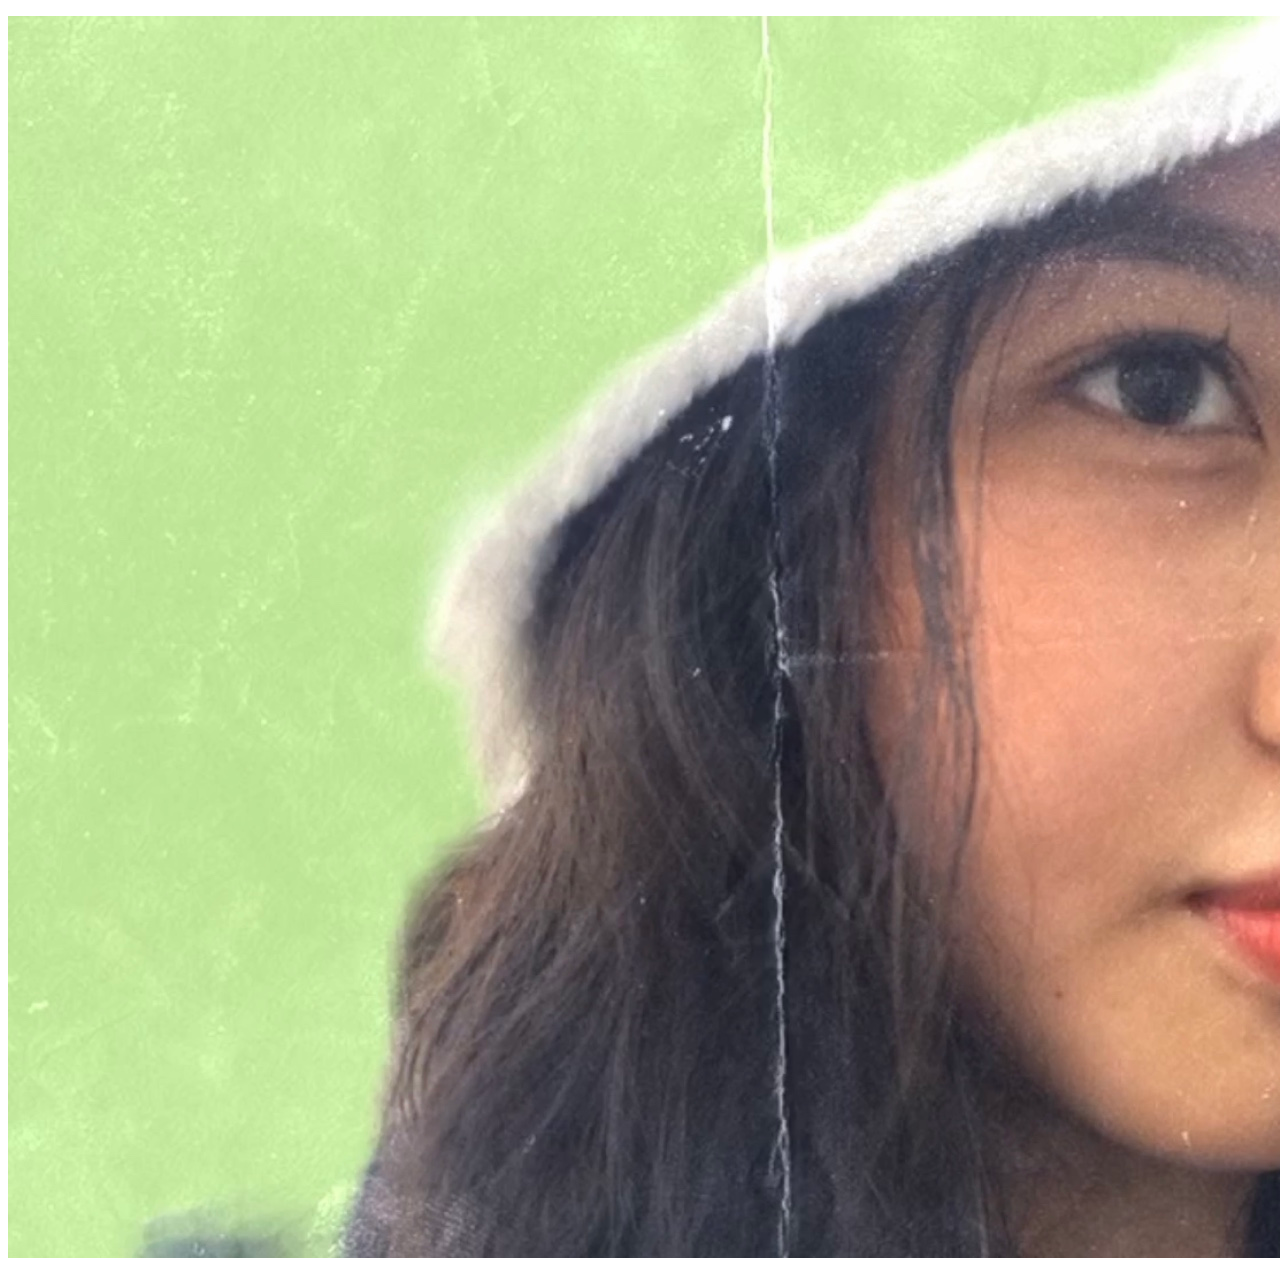
==== commit 94a9fa12: "add some CSS" ====
--- a/index.html
+++ b/index.html
@@ -1,118 +1,15 @@
-
 <!DOCTYPE html>
 <html>
 <head>
-	<title>VLThemes - The team which love to make simple WEB solutions.</title>
-	<meta charset="utf-8">
-	<meta http-equiv="X-UA-Compatible" content="IE=edge">
-	<meta name="viewport" content="width=device-width, initial-scale=1">
-	<link rel="icon" type="image/jpg" href="[data-uri]" />
-
-	<style>.demo-bar,.demo-bar-items{height:54px}body{margin:0;padding:0;font-size:14px;color:#acacac;line-height:1.7;font-family:-apple-system,BlinkMacSystemFont,"Segoe UI",Roboto,"Helvetica Neue",Arial,sans-serif,"Apple Color Emoji","Segoe UI Emoji","Segoe UI Symbol"}body,html{height:100%;overflow:hidden}a{text-decoration:none;color:inherit}a:focus,a:hover{text-decoration:none;outline:0;color:inherit}img{max-width:100%;height:auto}*,:after,:before{-webkit-box-sizing:border-box;box-sizing:border-box}.demo-bar{position:fixed;top:0;left:0;margin:15px;border-radius:4px;background-color:#2a2a2a;-webkit-transform:translateY(-130%);-ms-transform:translateY(-130%);transform:translateY(-130%);-webkit-transition:.4s transform ease-in-out;-o-transition:.4s transform ease-in-out;transition:.4s transform ease-in-out;will-change:transform;z-index:5}.demo-bar.demo-bar-show{-webkit-transform:translateY(0);-ms-transform:translateY(0);transform:translateY(0)}.demo-bar:after{content:'';display:table;clear:both}.demo-bar-item-collapse,.demo-bar-show-state-1 .hide-state-1,.demo-bar-show-state-2 .hide-state-2,.demo-bar-show-state-3 .hide-state-3{display:none}.demo-bar-show-state-1 .demo-hide-inactive,.demo-preview-cont.is-active>img,.demo-products-demos-list:hover .demo-products-list-menu,.demo-products-list:hover .demo-products-list-menu{display:block}.demo-bar-show-state-1 .demo-bar-item-expand{display:none}.demo-bar.demo-bar-show-state-2{-webkit-transform:translateX(calc(-100% + 12px)) translateY(0);-ms-transform:translateX(calc(-100% + 12px)) translateY(0);transform:translateX(calc(-100% + 12px)) translateY(0)}.demo-bar-show-state-2 .demo-bar-item-collapse{display:none}.demo-bar-items{float:left;list-style-type:none;margin:0;padding:0}.demo-bar-items>li{display:table;float:left;padding:0 15px;height:100%}.demo-bar-items>.demo-bar-item-small{padding:0 5px}.demo-bar-items>li+li{border-left:1px solid #333}.demo-bar-items>li>div{display:table-cell;vertical-align:middle;margin-left:15px;margin-right:15px}.demo-bar-items>li>div>a{line-height:1}.demo-link-icon{display:block;padding:10px 15px;font-size:.9em;margin-left:-10px;margin-right:-10px;line-height:0}.demo-link-icon>*{vertical-align:middle}.demo-link-icon>img+span{margin-left:3px}.demo-link-icon:hover{opacity:.7}.demo-bar-items .demo-hide-inactive,.demo-hide-inactive{display:none}.demo-label{padding:4px 5px;margin-top:4px;border-radius:2px;font-size:.6em;line-height:1;font-weight:700;text-transform:uppercase;color:#fff;background-color:#656565}.demo-products-list li .demo-label{float:right}.demo-label-html{background-color:#cc3916}.demo-label-wp{background-color:#137dcc}.demo-label-free{background-color:#21a912}.demo-envato-btn{display:inline-block;margin:0;border:0;border-radius:4px;text-align:center;cursor:pointer;position:relative;padding:8px 20px;top:-1px;background-color:#82b440;-webkit-box-shadow:0 2px 0 #6f9a37;box-shadow:0 2px 0 #6f9a37}.demo-envato-btn,.demo-envato-btn:active,.demo-envato-btn:focus,.demo-envato-btn:hover{color:#fff}.demo-envato-btn:hover{background-color:#7aa93c}.demo-envato-btn:active{top:1px;-webkit-box-shadow:0 1px 0 #7aa93c;box-shadow:0 1px 0 #7aa93c}.demo-envato-btn:empty,.demo-products-demos-list:empty,.demo-products-list:empty{display:none}.demo-frame,.demo-frame>iframe{display:block;background-color:#353535}.demo-frame{position:fixed;left:0;top:0;right:0;bottom:0}.demo-frame>iframe{width:100%;height:100%}.demo-products-demos-list,.demo-products-list{position:relative;width:190px;display:block;line-height:1em}.demo-products-demos-list .demo-products-list-current,.demo-products-list .demo-products-list-current{position:relative;display:block;background-color:#3a3a3a;color:#fff;border:0;border-radius:4px;cursor:pointer;font-size:14px;padding:5px 25px 5px 15px;line-height:1.5;text-transform:capitalize;white-space:nowrap;overflow:hidden;-o-text-overflow:ellipsis;text-overflow:ellipsis}.demo-products-list .demo-products-list-current:after{-webkit-transform:rotate(-45deg);-ms-transform:rotate(-45deg);transform:rotate(-45deg);-webkit-transform-origin:100% 0;-ms-transform-origin:100% 0;transform-origin:100% 0}.demo-products-list .demo-products-list-current:after,.demo-products-list .demo-products-list-current:before{content:'';position:absolute;display:block;top:50%;right:15px;margin-top:-3px;width:7px;border-bottom:1px solid;border-top:1px solid}.demo-products-demos-list .demo-products-list-current:after{-webkit-transform:rotate(-45deg);-ms-transform:rotate(-45deg);transform:rotate(-45deg);-webkit-transform-origin:100% 0;-ms-transform-origin:100% 0;transform-origin:100% 0}.demo-products-demos-list .demo-products-list-current:after,.demo-products-demos-list .demo-products-list-current:before{content:'';position:absolute;display:block;top:50%;right:15px;margin-top:-3px;width:7px;border-bottom:1px solid;border-top:1px solid}.demo-products-demos-list .demo-products-list-current:before,.demo-products-list .demo-products-list-current:before{-webkit-transform:rotate(45deg);-ms-transform:rotate(45deg);transform:rotate(45deg);-webkit-transform-origin:0 0;-ms-transform-origin:0 0;transform-origin:0 0}.demo-products-list-menu{position:absolute;display:none;list-style-type:none;margin:0;padding:0;top:100%;left:0;width:100%;background-color:#3a3a3a;max-height:380px;overflow-y:auto;border-bottom-left-radius:4px;border-bottom-right-radius:4px;border-top:1px solid #2f2f2f}.demo-products-list-menu li{position:relative;display:block}.demo-products-list-menu li a{display:block;cursor:pointer;line-height:1.75;padding:5px 14px;text-transform:none;color:#bdbdbd}.demo-products-list-menu li a.is-active,.demo-products-list-menu li a:hover{color:#fff;background-color:#252525}.demo-products-demos-list:hover .demo-products-list-current,.demo-products-list:hover .demo-products-list-current{border-bottom-left-radius:0;border-bottom-right-radius:0}.demo-preview-cont{position:absolute;visibility:hidden;top:0;left:0;right:0;bottom:0;-webkit-transition:.4s background-color,.4s visibility;-o-transition:.4s background-color,.4s visibility;transition:.4s background-color,.4s visibility}.demo-preview-cont.is-active{visibility:visible;background-color:rgba(0,0,0,.7)}.demo-preview-cont>img{display:none;position:fixed;border-radius:4px;z-index:6;width:590px}@media (max-width:900px){.demo-hide-lg{display:none!important}}@media (max-width:590px){.demo-hide-md{display:none!important}.demo-products-demos-list,.demo-products-list{width:200px}}@media (max-width:440px){.demo-hide-sm{display:none!important}}</style>
+    <meta charset="UTF-8">
+    <title>CVwebsite</title>
+    <link rel="preconnect" href="https://fonts.gstatic.com">
+    <link href="https://fonts.googleapis.com/css2?family=Inter:wght@700&display=swap" rel="stylesheet">
+    
 </head>
 <body>
-
-<!-- START: Top Bar -->
-<header class="demo-bar">
-	<ul class="demo-bar-items">
-		<li class="demo-hide-md">
-			<div>
-				<a href="https://vlthemes.com" class="demo-link-icon" target="_blank">
-					<img alt="VLThemes" width="25" src="data:image/svg+xml;utf8,%3Csvg%20width%3D%22178%22%20height%3D%22200%22%20viewBox%3D%220%200%20178%20200%22%20version%3D%221.1%22%20xmlns%3D%22http%3A%2F%2Fwww.w3.org%2F2000%2Fsvg%22%3E%3Ctitle%3EGroup%202%20Copy%3C%2Ftitle%3E%3Cg%20id%3D%22Page-1%22%20stroke%3D%22none%22%20stroke-width%3D%221%22%20fill%3D%22none%22%20fill-rule%3D%22evenodd%22%3E%3Cg%20id%3D%22Group-3%22%20fill%3D%22%23FFF%22%3E%3Cg%20id%3D%22Group-2-Copy%22%3E%3Cpath%20d%3D%22M78.616%203.365c5.735-3.318%2015.028-3.321%2020.768%200l68.232%2039.487C173.351%2046.17%20178%2054.236%20178%2060.853v79.023c0%206.624-4.644%2014.68-10.384%2018.002l-68.232%2039.486c-5.735%203.319-15.028%203.322-20.768%200l-68.232-39.486C4.649%20154.559%200%20146.494%200%20139.876V60.853c0-6.623%204.644-14.68%2010.384-18.001L78.616%203.365zm7.91%20145.069l-.214.506-11.146-27.052-.004.007L52.66%2067.27H30.248l33.618%2081.671h22.448l.211-.506zm6.16-14.78l33.681-80.82-22.37.027-21.709%2051.974%2010.397%2028.818zm14.403-.862c.932%204.62%202.842%208.156%205.73%2010.606%204.263%203.616%2010.316%205.423%2018.21%205.423%207.893%200%2015.198-1.077%2015.198-1.077l-3.149-14.935s-4.515.594-8.097.325c-3.582-.269-5.945-1.254-7.15-2.32-1.204-1.066-2.32-3.455-2.32-5.958V88.589l-18.422%2044.203zm25.305-60.719l-6.65%2015.96h17.334v-15.96h-10.684z%22%20id%3D%22Combined-Shape-Copy%22%2F%3E%3C%2Fg%3E%3C%2Fg%3E%3C%2Fg%3E%3C%2Fsvg%3E" />
-				</a>
-			</div>
-		</li>
-		<li class="demo-hide-sm">
-			<div>
-				<div class="demo-products-list"></div>
-			</div>
-		</li>
-		<li class="demo-bar-item-small hide-state-1">
-			<div>
-				<a class="demo-link-icon" href="#expand-action" title="Expand Frame">
-					<img alt="Expand Frame" width="8" src="data:image/svg+xml;utf8,%3Csvg%20aria-hidden%3D%22true%22%20data-prefix%3D%22fas%22%20data-icon%3D%22angle-right%22%20role%3D%22img%22%20xmlns%3D%22http%3A%2F%2Fwww.w3.org%2F2000%2Fsvg%22%20viewBox%3D%220%200%20256%20512%22%20class%3D%22svg-inline--fa%20fa-angle-right%20fa-w-8%20fa-3x%22%3E%3Cpath%20fill%3D%22%23fff%22%20d%3D%22M224.3%20273l-136%20136c-9.4%209.4-24.6%209.4-33.9%200l-22.6-22.6c-9.4-9.4-9.4-24.6%200-33.9l96.4-96.4-96.4-96.4c-9.4-9.4-9.4-24.6%200-33.9L54.3%20103c9.4-9.4%2024.6-9.4%2033.9%200l136%20136c9.5%209.4%209.5%2024.6.1%2034z%22%20class%3D%22%22%2F%3E%3C%2Fsvg%3E" />
-				</a>
-			</div>
-		</li>
-		<li class="demo-hide-lg hide-state-2 hide-state-3">
-			<div>
-				<div class="demo-products-demos-list"></div>
-			</div>
-		</li>
-
-
-		<li class="hide-state-2 hide-state-3">
-			<div>
-				<a class="demo-envato-btn" href="#buy-action" data-purchase="Buy Now" data-download="Download"></a>
-			</div>
-		</li>
-		<li class="demo-hide-md hide-state-2 hide-state-3">
-			<div>
-				<a class="demo-link-icon" href="http://eepurl.com/cAIc41" target="_blank" title="Subscribe to Newsletter">
-					<img alt="Subscribe" width="15" src="data:image/svg+xml;utf8,%3Csvg%20width%3D%221792%22%20height%3D%221792%22%20viewBox%3D%220%200%201792%201792%22%20xmlns%3D%22http%3A%2F%2Fwww.w3.org%2F2000%2Fsvg%22%3E%3Cpath%20d%3D%22M912%201696q0-16-16-16-59%200-101.5-42.5T752%201536q0-16-16-16t-16%2016q0%2073%2051.5%20124.5T896%201712q16%200%2016-16zm-666-288h1300q-266-300-266-832%200-51-24-105t-69-103-121.5-80.5T896%20256t-169.5%2031.5T605%20368t-69%20103-24%20105q0%20532-266%20832zm1482%200q0%2052-38%2090t-90%2038h-448q0%20106-75%20181t-181%2075-181-75-75-181H192q-52%200-90-38t-38-90q50-42%2091-88t85-119.5%2074.5-158.5%2050-206T384%20576q0-152%20117-282.5T808%20135q-8-19-8-39%200-40%2028-68t68-28%2068%2028%2028%2068q0%2020-8%2039%20190%2028%20307%20158.5T1408%20576q0%20139%2019.5%20260t50%20206%2074.5%20158.5%2085%20119.5%2091%2088z%22%20fill%3D%22%23fff%22%2F%3E%3C%2Fsvg%3E" />
-					<span class="demo-hide-lg">Subscribe</span>
-				</a>
-			</div>
-		</li>
-		<li class="demo-bar-item-small hide-state-2 hide-state-3">
-			<div>
-				<a class="demo-link-icon" href="#collapse-action" title="Collapse Frame">
-					<img alt="Collapse Frame" width="8" src="data:image/svg+xml;utf8,%3Csvg%20aria-hidden%3D%22true%22%20data-prefix%3D%22fas%22%20data-icon%3D%22angle-left%22%20role%3D%22img%22%20xmlns%3D%22http%3A%2F%2Fwww.w3.org%2F2000%2Fsvg%22%20viewBox%3D%220%200%20256%20512%22%20class%3D%22svg-inline--fa%20fa-angle-left%20fa-w-8%20fa-3x%22%3E%3Cpath%20fill%3D%22%23fff%22%20d%3D%22M31.7%20239l136-136c9.4-9.4%2024.6-9.4%2033.9%200l22.6%2022.6c9.4%209.4%209.4%2024.6%200%2033.9L127.9%20256l96.4%2096.4c9.4%209.4%209.4%2024.6%200%2033.9L201.7%20409c-9.4%209.4-24.6%209.4-33.9%200l-136-136c-9.5-9.4-9.5-24.6-.1-34z%22%20class%3D%22%22%2F%3E%3C%2Fsvg%3E" />
-				</a>
-			</div>
-		</li>
-	</ul>
-</header>
-<!-- END: Top Bar -->
-
-<!-- START: iframe -->
-<div class="demo-frame">
-	<iframe frameborder="0"></iframe>
-</div>
-<!-- END: iframe -->
-
-<!-- Yandex.Metrika counter -->
-<!-- <script type="text/javascript" >
-	(function (d, w, c) {
-		(w[c] = w[c] || []).push(function() {
-			try {
-				w.yaCounter48610532 = new Ya.Metrika({
-					id:48610532,
-					clickmap:true,
-					trackLinks:true,
-					accurateTrackBounce:true
-				});
-			} catch(e) { }
-		});
-
-		var n = d.getElementsByTagName("script")[0],
-			s = d.createElement("script"),
-			f = function () { n.parentNode.insertBefore(s, n); };
-		s.type = "text/javascript";
-		s.async = true;
-		s.src = "https://mc.yandex.ru/metrika/watch.js";
-
-		if (w.opera == "[object Opera]") {
-			d.addEventListener("DOMContentLoaded", f, false);
-		} else { f(); }
-	})(document, window, "yandex_metrika_callbacks");
-</script>
-<noscript><div><img src="https://mc.yandex.ru/watch/48610532" style="position:absolute; left:-9999px;" alt="" /></div></noscript> -->
-<!-- /Yandex.Metrika counter -->
-
-<!-- Global site tag (gtag.js) - Google Analytics -->
-<!-- <script async src="https://www.googletagmanager.com/gtag/js?id=UA-50482779-7"></script>
-<script>
-	window.dataLayer = window.dataLayer || [];
-	function gtag(){dataLayer.push(arguments);}
-	gtag('js', new Date());
-
-	gtag('config', 'UA-50482779-7');
-</script> -->
-
-<script>!function(){function i(t){var e=!!t&&"length"in t&&t.length,n=o.fn.type(t);return"function"!==n&&!o.fn.isWindow(t)&&("array"===n||0===e||"number"==typeof e&&0<e&&e-1 in t)}Element.prototype.matchesSelector||(Element.prototype.matchesSelector=Element.prototype.webkitMatchesSelector||Element.prototype.mozMatchesSelector||Element.prototype.msMatchesSelector||Element.prototype.oMatchesSelector),Element.prototype.matches||(Element.prototype.matches=Element.prototype.matchesSelector);var t=[],e={},o=function(t,e){return new o.prototype.init(t,e)};o.fn=o.prototype={constructor:o,length:0,push:t.push,sort:t.sort,splice:t.splice,concat:t.concat,makeArray:function(t,e){var n=e||[];return null!=t&&(i(Object(t))?o.fn.merge(n,"string"==typeof t?[t]:t):o.fn.push.call(n,t)),n},merge:function(t,e){for(var n=+e.length,r=0,i=t.length;r<n;r++)t[i++]=e[r];return t.length=i,t},type:function(t){return null==t?t+"":"object"==typeof t||"function"==typeof t?e[toString.call(t)]||"object":typeof t},isWindow:function(t){return null!=t&&t===t.window},init:function(t,e){var n=this;if(e=e||document,!t)return n;if("string"!=typeof t)return n[0]=t,n.length=1,n;var r=e.querySelectorAll(t);return r&&r.length&&o.fn.makeArray(r,n),n},each:function(t){return o.each(this,t)}},o.extend=o.fn.extend=function(){var t,e,n,r,i,o,s=arguments[0]||{},c=1,a=arguments.length,u=!1;for("boolean"==typeof s&&(u=s,s=arguments[c]||{},c++),"object"==typeof s||jQuery.isFunction(s)||(s={}),c===a&&(s=this,c--);c<a;c++)if(null!=(t=arguments[c]))for(e in t)n=s[e],s!==(r=t[e])&&(u&&r&&(jQuery.isPlainObject(r)||(i=Array.isArray(r)))?(i?(i=!1,o=n&&Array.isArray(n)?n:[]):o=n&&jQuery.isPlainObject(n)?n:{},s[e]=jQuery.extend(u,o,r)):void 0!==r&&(s[e]=r));return s},o.prototype.init.prototype=o.fn,o.extend({each:function(t,e){var n,r=0;if(i(t))for(n=t.length;r<n&&!1!==e.call(t[r],r,t[r]);r++);else for(r in t)if(!1===e.call(t[r],r,t[r]))break;return t}}),o.extend(o.fn,{html:function(t){return void 0!==t?this.each(function(){this.innerHTML=t}):this[0].innerHTML},text:function(t){return void 0!==t?this.each(function(){this.innerHTML=t}):this[0].textContent},attr:function(t,e){return void 0!==e?this.each(function(){this.setAttribute(t,e)}):this[0].getAttribute(t)},css:function(e,t){var n=this;return e instanceof Object?(Object.keys(e).forEach(function(t){n.css(t,e[t])}),n):void 0!==t?n.each(function(){this.style[e]=t}):window.getComputedStyle?window.getComputedStyle(n[0]).getPropertyValue(e):n[0].style[e]},addClass:function(t){return this.each(function(){this.classList?this.classList.add(t):this.className+=" "+t})},removeClass:function(t){return this.each(function(){this.classList?this.classList.remove(t):this.className=this.className.replace(new RegExp("(^|\\b)"+t.split(" ").join("|")+"(\\b|$)","gi")," ")})},hasClass:function(t){return 0<=this[0].className.indexOf(t)},find:function(t){var e=o.fn.merge(o(),[]);return this.each(function(){e=o.fn.merge(e,o(t,this))}),e},filter:function(t){var e=o.fn.merge(o(),[]);return this.each(function(){this.matches(t)&&(e=o.fn.merge(e,[this]))}),e},closest:function(t){var e=o.fn.merge(o(),[]),n=this[0];do{if(n.matches(t))return o(n);n=n.parentElement}while(null!==n);return e},append:function(t){return this.each(function(){this.insertAdjacentHTML("beforeend",t)})},prepend:function(t){return this.each(function(){this.insertAdjacentHTML("afterbefin",t)})},on:function(t,e,n){if("string"!=typeof e&&(n=e),n)return this.each(function(){this.addEventListener(t,function(t){"string"==typeof e?t.target&&t.target.matches(e)&&n.apply(t.target,[t]):n.apply(this,[t])},"string"==typeof e)})}}),window.$=o}();</script>
-<script>!function(b){"use strict";window.demo_init=function(e){var l=e.products||{};function c(e){var t={id:e=-1!==e.indexOf(".")?e.substring(0,e.indexOf(".")):e};return l[e]?b.extend(t,!0,l[e]):t}var t=location.hash.replace("#",""),a=t.split("?"),m=(c(t=a[0]).name?t:m)||e.currentProduct||"",s=/iPad|iPhone|iPod/.test(navigator.userAgent)&&!window.MSStream;if(s=s||"storefront=envato-elements"===a[1])window.location.href=c(m).url;else{var o,u=b(".demo-products-list"),i="";b.each(l,function(e,t){i+='<li><a href="#'+e+'">'+t.name+'<span class="demo-label demo-label-'+t.tag.toLowerCase()+'">'+t.tag+"</span></a></li>"}),i='<span class="demo-products-list-current"></span><ul class="demo-products-list-menu">'+i+"</ul>",u.html(i);var n=u.find(".demo-products-list-menu");b(window).on("resize",function(){clearTimeout(o),o=setTimeout(function(){n.css({display:"block",height:""});var e=window.innerHeight||document.documentElement.clientHeight||document.body.clientHeight,t=n[0].getBoundingClientRect(),a=t.bottom+10;e<a&&n.css("height",t.height-(a-e)+"px"),n.css("display","")},100)}),b("body").append('<div class="demo-preview-cont"></div>');var d=b(".demo-bar"),r=b(".demo-preview-cont");r.append("<img>");var h=r.find("img");setTimeout(function(){d.addClass("demo-bar-show")},e.showDelay),u.on("mouseenter","li > a",function(e){var t=this.hash.replace("#","");t&&t in l&&(h.attr("src",l[t].img||""),function(e){h.attr("style","");var t=window.innerWidth||document.documentElement.clientWidth||document.body.clientWidth,a=parseFloat(h.css("width")),s=e.closest(".demo-products-list-menu")[0].getBoundingClientRect().right+10,o=d[0].getBoundingClientRect().bottom+10;t<s+a+10&&(a=t-s-10),h.css({left:s+"px",top:o+"px",width:a+"px"})}(b(this)),r.addClass("is-active"))}),u.on("mouseleave","li > a",function(){r.removeClass("is-active")}),d.addClass(localStorage.getItem("demo-frame-state")||"demo-bar-show-state-3"),b('[href="#expand-action"], [href="#collapse-action"]').on("click",function(e){e.preventDefault();var t="";t=d.hasClass("demo-bar-show-state-1")?"demo-bar-show-state-2":d.hasClass("demo-bar-show-state-2")?"demo-bar-show-state-3":"demo-bar-show-state-1",d.removeClass("demo-bar-show-state-1"),d.removeClass("demo-bar-show-state-2"),d.removeClass("demo-bar-show-state-3"),d.addClass(t),localStorage.setItem("demo-frame-state",t)});var f=b(".demo-products-demos-list"),p=b(".demo-frame > iframe"),v=b('[href="#buy-action"]'),w=b('[href="#close-action"]');g(m),b(window).on("hashchange",function(){g(location.hash.replace("#",""))})}function g(e){var t,a,s,o=c(e),i=(a=-1!==(t=e).indexOf(".")?t.substring(t.indexOf(".")+1):t,s={id:t=-1!==t.indexOf(".")?t.substring(0,t.indexOf(".")):t,demo_id:a},l[t]&&l[t].demos&&l[t].demos[a]?b.extend(s,!0,l[t].demos[a]):s);if(o.name){m=e,function(){var a=c(m);if(a.demos){var s="";b.each(a.demos,function(e,t){s+='<li><a href="#'+a.id+"."+e+'">'+t.name+"</a></li>"}),s='<span class="demo-products-list-current"></span><ul class="demo-products-list-menu">'+s+"</ul>",f.html(s)}else f.html("")}();var n=i.url||o.url,d=i.purchase||o.purchase,r=i.download||o.download;u.find(".demo-products-list-current").text(o.name),f.find(".demo-products-list-current").text(i.name||"Select Demo"),v.attr("href",d||r),v.html(d?v.attr("data-purchase"):r?v.attr("data-download"):""),w.attr("href",n),u.find("a").removeClass("is-active").filter('[href="#'+o.id+'"]').addClass("is-active"),f.find("a").removeClass("is-active").filter('[href="#'+m+'"]').addClass("is-active"),p.attr("src",n)}}}}($);</script>
-<script>!function(){"use strict";demo_init({showDelay:5e3,products:{ziomm:{name:"Ziomm",tag:"WP",img:"https://vlthemes.com/img/preview/ziomm_wp_preview.jpg",url:"https://wp.vlthemes.com/ziomm/",purchase:"https://1.envato.market/9WGvBe",demos:{creative_agency:{name:"Creative Agency",url:"https://wp.vlthemes.com/ziomm/home-creative-agency/"},simple_agency:{name:"Simple Agency",url:"https://wp.vlthemes.com/ziomm/home-simple-agency/"},pinterest_portfolio:{name:"Pinterest Portfolio",url:"https://wp.vlthemes.com/ziomm/home-pinterest-portfolio/"},personal_landing:{name:"Personal Landing",url:"https://wp.vlthemes.com/ziomm/home-personal/"},digital_agency:{name:"Digital Agency",url:"https://wp.vlthemes.com/ziomm/home-digital-agency/"},portfolio_metro:{name:"Portfolio Metro",url:"https://wp.vlthemes.com/ziomm/home-portfolio-metro/"},creative_portfolio:{name:"Creative Portfolio",url:"https://wp.vlthemes.com/ziomm/home-creative-portfolio/"},dark_portfolio:{name:"Dark Portfolio",url:"https://wp.vlthemes.com/ziomm/home-dark-portfolio/"},corporate_agency:{name:"Corporate Agency",url:"https://wp.vlthemes.com/ziomm/home-corporate/"},carousel_portfolio:{name:"Carousel Portfolio",url:"https://wp.vlthemes.com/ziomm/home-carousel-portfolio/"},parallax_showcase:{name:"Parallax Showcase",url:"https://wp.vlthemes.com/ziomm/home-parallax-showcase/"},split_slider:{name:"Split Slider",url:"https://wp.vlthemes.com/ziomm/home-split-slider/"},tooltip_portfolio:{name:"Tooltip Portfolio",url:"https://wp.vlthemes.com/ziomm/home-tooltip-portfolio/"},interactive_text:{name:"Interactive Text",url:"https://wp.vlthemes.com/ziomm/home-interactive-text/"},fullscreen_video:{name:"Fullscreen Video",url:"https://wp.vlthemes.com/ziomm/home-fullscreen-video/"},hoverable_portfolio:{name:"Hoverable Portfolio",url:"https://wp.vlthemes.com/ziomm/home-hoverable-portfolio/"}}},sixten:{name:"Sixten",tag:"WP",img:"https://vlthemes.com/img/preview/sixten_wp_preview.jpg",url:"https://wp.vlthemes.com/sixten/",purchase:"https://1.envato.market/5WGBD",demos:{digital_agency:{name:"Digital agency",url:"https://wp.vlthemes.com/sixten/home-digital-agency/"},digital_studio:{name:"Digital studio",url:"https://wp.vlthemes.com/sixten/home-digital-studio/"},personal_portfolio:{name:"Personal portfolio",url:"https://wp.vlthemes.com/sixten/home-personal-portfolio/"},videographer:{name:"Videographer",url:"https://wp.vlthemes.com/sixten/home-videographer/"},photographer:{name:"Photographer",url:"https://wp.vlthemes.com/sixten/home-photographer/"},metro_portfolio:{name:"Metro portfolio",url:"https://wp.vlthemes.com/sixten/home-metro-portfolio/"},hoverable_portfolio:{name:"Hoverable portfolio",url:"https://wp.vlthemes.com/sixten/home-hoverable-portfolio/"},tooltip_portfolio:{name:"Tooltip portfolio",url:"https://wp.vlthemes.com/sixten/home-tooltip-portfolio/"},portfolio_carousel:{name:"Portfolio carousel",url:"https://wp.vlthemes.com/sixten/home-portfolio-carousel/"},fullpage_slider:{name:"Fullpage slider",url:"https://wp.vlthemes.com/sixten/home-fullpage-slider/"},creative_showcase:{name:"Creative showcase",url:"https://wp.vlthemes.com/sixten/home-creative-showcase/"},projects_showcase:{name:"Projects showcase",url:"https://wp.vlthemes.com/sixten/home-projects-showcase/"},split_screen_slider:{name:"Split-screen slider",url:"https://wp.vlthemes.com/sixten/home-split-screen-slider/"},cascading_portfolio:{name:"Cascading portfolio",url:"https://wp.vlthemes.com/sixten/home-cascading-portfolio/"},freelancer:{name:"Freelancer",url:"https://wp.vlthemes.com/sixten/about-me-03/"},tooltip_image:{name:"Tooltip image",url:"https://wp.vlthemes.com/sixten/work-tooltip-01/"},grid_carousel_dark:{name:"Grid carousel (dark)",url:"https://wp.vlthemes.com/sixten/work-carousel-grid-dark/"},hoverable_showcase:{name:"Hoverable showcase",url:"https://wp.vlthemes.com/sixten/home-hoverable-showcase/"},parallax_portfolio:{name:"Parallax portfolio",url:"https://wp.vlthemes.com/sixten/home-parallax-portfolio/"},projects_tooltip:{name:"Projects tooltip",url:"https://wp.vlthemes.com/sixten/work-tooltip-02/"},interactive_showcase:{name:"Interactive showcase",url:"https://wp.vlthemes.com/sixten/home-interactive-showcase/"}}},leedo:{name:"Leedo",tag:"WP",img:"https://vlthemes.com/img/preview/leedo_wp_preview.jpg",url:"https://wp.vlthemes.com/leedo/",purchase:"https://1.envato.market/c/417052/275988/4415?u=https%3A%2F%2Fthemeforest.net%2Fitem%2Fleedo-creative-portfolio-wordpress-theme%2F22697428",demos:{main_home:{name:"Main Home",url:"https://wp.vlthemes.com/leedo/homepage-01/"},creative_agency:{name:"Creative Agency",url:"https://wp.vlthemes.com/leedo/homepage-02/"},freelancer_home:{name:"Freelancer Home",url:"https://wp.vlthemes.com/leedo/homepage-03/"},masonry_portfolio:{name:"Masonry Portfolio",url:"https://wp.vlthemes.com/leedo/homepage-10/"},digital_studio:{name:"Digital Studio",url:"https://wp.vlthemes.com/leedo/homepage-04/"},personal_portfolio:{name:"Personal Portfolio",url:"https://wp.vlthemes.com/leedo/homepage-11/"},personal_cv:{name:"Personal CV",url:"https://wp.vlthemes.com/leedo/homepage-13/"},music_events:{name:"Music Events",url:"https://wp.vlthemes.com/leedo/homepage-14/"},videograper:{name:"Videographer",url:"https://wp.vlthemes.com/leedo/homepage-15/"},app_landing_page:{name:"App Landing Page",url:"https://wp.vlthemes.com/leedo/homepage-18/"},game_studio:{name:"Game Studio",url:"https://wp.vlthemes.com/leedo/homepage-19/"},illustrator_portfolio:{name:"Illustrator Portfolio",url:"https://wp.vlthemes.com/leedo/homepage-20/"},horizontal_scroll:{name:"Horizontal Scroll",url:"https://wp.vlthemes.com/leedo/homepage-21/"},digital_agency:{name:"Digital Agency",url:"https://wp.vlthemes.com/leedo/homepage-08/"},portfolio_carousel:{name:"Portfolio Carousel",url:"https://wp.vlthemes.com/leedo/homepage-05/"},hoverable_portfolio:{name:"Hoverable Portfolio",url:"https://wp.vlthemes.com/leedo/homepage-09/"},projects_showcase:{name:"Projects Showcase",url:"https://wp.vlthemes.com/leedo/homepage-06/"},spleetscreen_slider:{name:"Spleet-Screen Slider",url:"https://wp.vlthemes.com/leedo/homepage-07/"},fullpage_slider:{name:"Fullpage Slider",url:"https://wp.vlthemes.com/leedo/homepage-12/"}}},aksel:{name:"Aksel",tag:"WP",img:"https://vlthemes.com/img/preview/aksel_wp_preview.jpg",url:"https://wp.vlthemes.com/aksel/",purchase:"https://1.envato.market/BXXLPy"},mikael:{name:"Mikael",tag:"WP",img:"https://vlthemes.com/img/preview/mikael_wp_preview.jpg",url:"https://wp.vlthemes.com/mikael/",purchase:"https://1.envato.market/7YzNV"},norwood:{name:"Norwood",tag:"WP",img:"https://vlthemes.com/img/preview/norwood_wp_preview.jpg",url:"https://wp.vlthemes.com/norwood/",purchase:"https://1.envato.market/c/417052/275988/4415?u=https%3A%2F%2Fthemeforest.net%2Fitem%2Fnorwood-minimalist-multipurpose-portfolio-wordpress-theme%2F21517204",demos:{portfolio:{name:"Portfolio",url:"https://wp.vlthemes.com/norwood/demo/demo-portfolio/"},business:{name:"Business",url:"https://wp.vlthemes.com/norwood/demo/demo-business/"},personal:{name:"Personal",url:"https://wp.vlthemes.com/norwood/demo/demo-personal/"},gallery:{name:"Gallery",url:"https://wp.vlthemes.com/norwood/demo/demo-gallery/"},agency:{name:"Agency",url:"https://wp.vlthemes.com/norwood/demo/demo-agency/"},studio:{name:"Studio",url:"https://wp.vlthemes.com/norwood/demo/demo-studio/"},photography:{name:"Photography",url:"https://wp.vlthemes.com/norwood/demo/demo-photography/"},corporate:{name:"Corporate",url:"https://wp.vlthemes.com/norwood/demo/demo-corporate/"},videography:{name:"Videography",url:"https://wp.vlthemes.com/norwood/demo/demo-videography/"},app:{name:"Mobile App",url:"https://wp.vlthemes.com/norwood/demo/demo-mobile-app/"},blog_magazine:{name:"Blog / Magazine",url:"https://wp.vlthemes.com/norwood/demo/demo-blog-magazine/"},logo_portfolio:{name:"Logo Portfolio",url:"https://wp.vlthemes.com/norwood/demo/demo-logo-portfolio/"},architect:{name:"Architect",url:"https://wp.vlthemes.com/norwood/demo/demo-architect/"}}},folim_wp:{name:"Folim",tag:"WP",img:"https://vlthemes.com/img/preview/folim_wp_preview.jpg",url:"https://wp.vlthemes.com/folim/",purchase:"https://1.envato.market/c/417052/275988/4415?u=https%3A%2F%2Fthemeforest.net%2Fitem%2Ffolim-clean-minimalist-portfolio-woocommerce-wordpress-theme%2F22168502",demos:{demo1:{name:"Homepage 01",url:"https://wp.vlthemes.com/folim/"},demo2:{name:"Homepage 02",url:"https://wp.vlthemes.com/folim/homepage/homepage-02/"},demo3:{name:"Homepage 03",url:"https://wp.vlthemes.com/folim/homepage/homepage-03/"},demo4:{name:"Homepage 04",url:"https://wp.vlthemes.com/folim/homepage/homepage-04/"},demo5:{name:"Homepage 05",url:"https://wp.vlthemes.com/folim/homepage/homepage-05/"},demo6:{name:"Homepage 06",url:"https://wp.vlthemes.com/folim/homepage/homepage-06/"}}},folim_wp_lite:{name:"Folim Lite",tag:"WP",img:"https://vlthemes.com/img/preview/folim_wp_preview.jpg",url:"https://wp.vlthemes.com/folim-lite/",purchase:"https://1.envato.market/c/417052/275988/4415?u=https%3A%2F%2Fthemeforest.net%2Fitem%2Ffolim-clean-minimalist-portfolio-wordpress-theme%2F21992924",demos:{demo1:{name:"Homepage 01",url:"https://wp.vlthemes.com/folim-lite/"},demo2:{name:"Homepage 02",url:"https://wp.vlthemes.com/folim-lite/homepage/homepage-02/"},demo3:{name:"Homepage 03",url:"https://wp.vlthemes.com/folim-lite/homepage/homepage-03/"},demo4:{name:"Homepage 04",url:"https://wp.vlthemes.com/folim-lite/homepage/homepage-04/"},demo5:{name:"Homepage 05",url:"https://wp.vlthemes.com/folim-lite/homepage/homepage-05/"},demo6:{name:"Homepage 06",url:"https://wp.vlthemes.com/folim-lite/homepage/homepage-06/"}}},vinero_multipurpose:{name:"Vinero Multipurpose",tag:"WP",img:"https://vlthemes.com/img/preview/vinero_multipurpose_wp_preview.jpg",url:"https://vlthemes.com/landing/vinero_multipurpose/",purchase:"https://1.envato.market/c/417052/275988/4415?u=https%3A%2F%2Fthemeforest.net%2Fitem%2Fvinero-creative-multipurpose-wordpress-theme%2F19322215",demos:{portfolio:{name:"Portfolio",url:"https://wp.vlthemes.com/vinero-multipurpose/"},business:{name:"Business",url:"https://wp.vlthemes.com/vinero-multipurpose/homepage-business/"},personal:{name:"Personal",url:"https://wp.vlthemes.com/vinero-multipurpose/homepage-personal/"},gallery:{name:"Gallery",url:"https://wp.vlthemes.com/vinero-multipurpose/homepage-gallery/"},minimal:{name:"Minimal",url:"https://wp.vlthemes.com/vinero-multipurpose/homepage-minimal/"},agency:{name:"Agency",url:"https://wp.vlthemes.com/vinero-multipurpose/homepage-agency/"},photography:{name:"Photography",url:"https://wp.vlthemes.com/vinero-multipurpose/homepage-photography/"},corporate:{name:"Corporate",url:"https://wp.vlthemes.com/vinero-multipurpose/homepage-corporate/"},studio:{name:"Studio",url:"https://wp.vlthemes.com/vinero-multipurpose/homepage-studio/"},video:{name:"Video Banner",url:"https://wp.vlthemes.com/vinero-multipurpose/homepage-video-banner/"}}},osmos:{name:"Osmos",tag:"WP",img:"https://vlthemes.com/img/preview/osmos_wp_preview.jpg",url:"https://wp.vlthemes.com/osmos/",purchase:"https://1.envato.market/c/417052/275988/4415?u=https%3A%2F%2Fthemeforest.net%2Fitem%2Fosmos-minimalist-portfolio-wordpress-theme%2F20262260"},vinero_portfolio:{name:"Vinero Portfolio",tag:"WP",img:"https://vlthemes.com/img/preview/vinero_wp_preview.jpg",url:"https://wp.vlthemes.com/vinero-portfolio/",purchase:"https://1.envato.market/c/417052/275988/4415?u=https%3A%2F%2Fthemeforest.net%2Fitem%2Fvinero-very-clean-and-minimal-portfolio-wordpress-theme%2F16796397"},dreamy_wp:{name:"Dreamy",tag:"WP",img:"https://vlthemes.com/img/preview/dreamy_wp_preview.jpg",url:"https://wp.vlthemes.com/dreamy/",purchase:"https://1.envato.market/c/417052/275988/4415?u=https%3A%2F%2Fthemeforest.net%2Fitem%2Fdreamy-biggest-portfolio-wordpress-theme%2F19595532"},dreamy_wp_lite:{name:"Dreamy Lite",tag:"WP",img:"https://vlthemes.com/img/preview/dreamy_wp_lite_preview.jpg",url:"https://wp.vlthemes.com/dreamy-lite/",purchase:"https://1.envato.market/c/417052/275988/4415?u=https%3A%2F%2Fthemeforest.net%2Fitem%2Fdreamy-lite-responsive-portfolio-wordpress-theme%2F21109640"},paragon_wp:{name:"Paragon",tag:"WP",img:"https://vlthemes.com/img/preview/paragon_wp_preview.jpg",url:"https://wp.vlthemes.com/paragon/",purchase:"https://1.envato.market/c/417052/275988/4415?u=https%3A%2F%2Fthemeforest.net%2Fitem%2Fparagon-colorful-portfolio-for-freelancers-agencies%2F19428532"},paragon_wp_lite:{name:"Paragon Lite",tag:"WP",img:"https://vlthemes.com/img/preview/paragon_wp_lite_preview.jpg",url:"https://wp.vlthemes.com/paragon-lite/",purchase:"https://1.envato.market/c/417052/275988/4415?u=https%3A%2F%2Fthemeforest.net%2Fitem%2Fparagon-colorful-portfolio-for-freelancers-agencies%2F20631310"},alexzane_wp:{name:"Alex Zane",tag:"WP",img:"https://vlthemes.com/img/preview/alexzane_wp_preview.jpg",url:"https://wp.vlthemes.com/alex-zane/",purchase:"https://1.envato.market/c/417052/275988/4415?u=https%3A%2F%2Fthemeforest.net%2Fitem%2Falex-zane-photoportfolio-wordpress-theme%2F19098877"},mikael_html:{name:"Mikael",tag:"HTML",img:"https://vlthemes.com/img/preview/mikael_html_preview.jpg",url:"https://html.vlthemes.com/mikael/",purchase:"https://1.envato.market/0VqnM"},leedo_html:{name:"Leedo",tag:"HTML",img:"https://vlthemes.com/img/preview/leedo_html_preview.jpg",url:"https://html.vlthemes.com/leedo/",purchase:"https://1.envato.market/c/417052/298927/4662?u=https%3A%2F%2Fthemeforest.net%2Fitem%2Fleedo-modern-colorful-creative-portfolio-html5-template%2F23394543",demos:{main_home:{name:"Main Home",url:"https://html.vlthemes.com/leedo/homepage-01.html"},creative_agency:{name:"Creative Agency",url:"https://html.vlthemes.com/leedo/homepage-02.html"},freelancer_home:{name:"Freelancer Home",url:"https://html.vlthemes.com/leedo/homepage-03.html"},masonry_portfolio:{name:"Masonry Portfolio",url:"https://html.vlthemes.com/leedo/homepage-04.html"},digital_studio:{name:"Digital Studio",url:"https://html.vlthemes.com/leedo/homepage-05.html"},personal_portfolio:{name:"Personal Portfolio",url:"https://html.vlthemes.com/leedo/homepage-06.html"},digital_agency:{name:"Digital Agency",url:"https://html.vlthemes.com/leedo/homepage-07.html"},portfolio_carousel:{name:"Portfolio Carousel",url:"https://html.vlthemes.com/leedo/homepage-08.html"},hoverable_portfolio:{name:"Hoverable Portfolio",url:"https://html.vlthemes.com/leedo/homepage-09.html"},projects_showcase:{name:"Projects Showcase",url:"https://html.vlthemes.com/leedo/homepage-10.html"},split_screen_slider:{name:"Split-Screen Slider",url:"https://html.vlthemes.com/leedo/homepage-11.html"},fullpage_slider:{name:"Fullpage Slider",url:"https://html.vlthemes.com/leedo/homepage-12.html"}}},vinero_html:{name:"Vinero",tag:"HTML",img:"https://vlthemes.com/img/preview/vinero_html_preview.jpg",url:"https://html.vlthemes.com/vinero/",purchase:"https://1.envato.market/c/417052/275988/4415?u=https%3A%2F%2Fthemeforest.net%2Fitem%2Fvinero-very-clean-and-minimal-portfolio-template%2F16297788"},omnia_html:{name:"Omnia",tag:"HTML",img:"https://vlthemes.com/img/preview/omnia_html_preview.jpg",url:"https://html.vlthemes.com/omnia/",purchase:"https://1.envato.market/c/417052/275988/4415?u=https%3A%2F%2Fthemeforest.net%2Fitem%2Fomnia-clean-and-minimal-portfolio-html5-template%2F17048847"},layerMenu:{name:"LayerMenu",tag:"plugin",img:"https://vlthemes.com/img/preview/layer_menu_plugin_preview.jpg",url:"https://plugin.vlthemes.com/layermenu/",purchase:"https://1.envato.market/c/417052/275988/4415?u=https%3A%2F%2Fcodecanyon.net%2Fitem%2Flayermenu-jquery-menu-plugin%2F19968632"},smoothBackground:{name:"SmoothBg",tag:"plugin",img:"https://vlthemes.com/img/preview/smoothbg_plugin_preview.jpg",url:"https://plugin.vlthemes.com/smoothbackground/",purchase:"https://1.envato.market/c/417052/275988/4415?u=https%3A%2F%2Fcodecanyon.net%2Fitem%2Fsmoothbackground-jquery-smooth-background-plugin%2F20183894"}},currentProduct:"leedo"})}();</script>
-
+    <p>
+        <img src="IMG_1469.png" alt="Kieu">
+    </p>
 </body>
 </html>